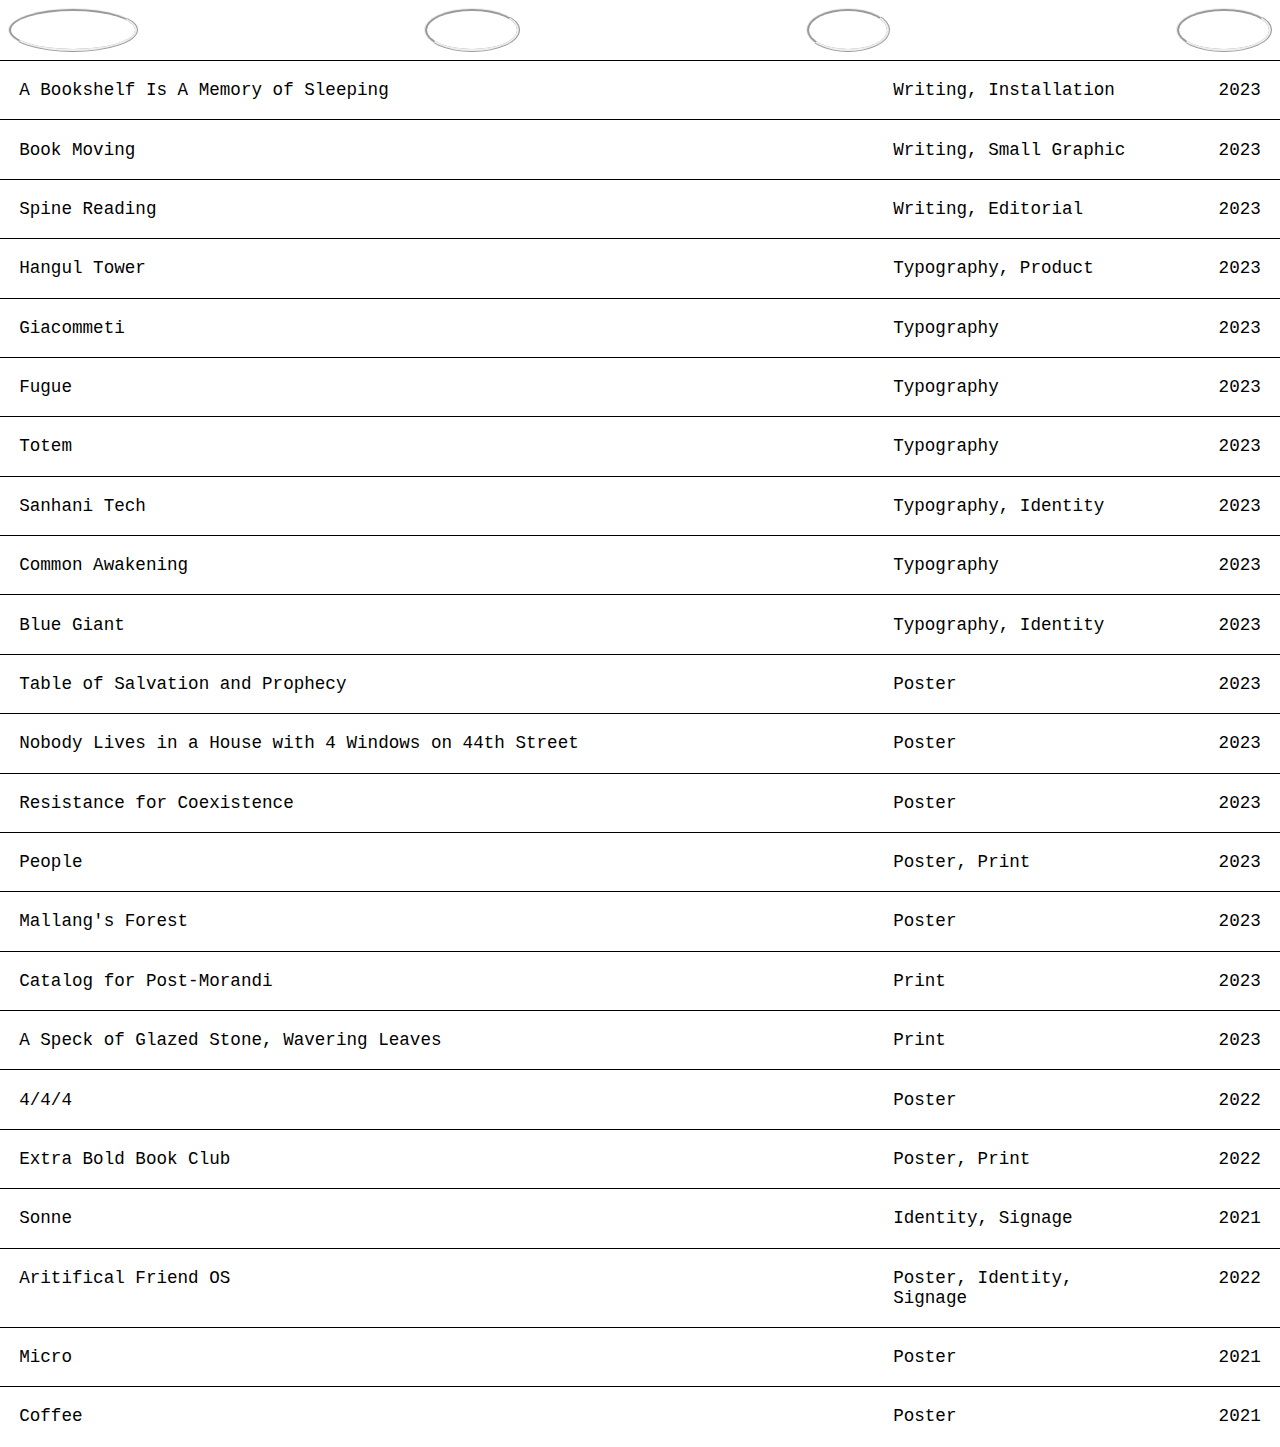
==== html/work.html @ c513b42c "Add files via upload" ====
<!DOCTYPE html>
<html lang="ko">
<head>
  <meta charset="UTF-8">
  <meta name="viewport" content="width=device-width, initial-scale=1.0">
  <title>Chae Ahn</title>
  <link rel="stylesheet" href="/css/work.css">
</head>
<body>

  <!-- ---헤더부분--- -->

  <div class="header">
    <div class="menu"><a href="index.html">Chae Ahn</a></div>
    <div class="menu"><a href="/html/work.html">Works</a></div>
    <div class="menu"><a href="/html/info.html">Info</a></div>
    <div class="menu"><a href="/html/text.html">Texts</a></div>
  </div>

  
  <!-----어코디언 모음-- -->

    <!-- bookshelf -->
    <div class="project-item">
      <div class="project-title">
        <div class="column1">A Bookshelf Is A Memory of Sleeping</div>
        <div class="column2">Writing, Installation</div>
        <div class="column3">2023</div>
      </div>
  
      <div class="project-content">
          
        <div class="description">
        <p class="column1">
          A Bookshelf Is A Memory of Sleeping is an 8 meter long instllation of texts written for a text addiction through repetition and rhythm. 
        </p>
        <p class="column2">Writing, Installation</p>
        <p class="column3"></p>
      </div>
  
      <div class="img-carousel">
        <img src="/asset/work-img/025/025-1.jpg" alt="Img">
        <img src="/asset/work-img/025/025-2.jpg" alt="Img">
      </div>
  
      </div>
    </div>

  <!-- book moving -->
  <div class="project-item">
    <div class="project-title">
      <div class="column1">Book Moving</div>
      <div class="column2">Writing, Small Graphic</div>
      <div class="column3">2023</div>
    </div>

    <div class="project-content">
        
      <div class="description">
      <p class="column1">
        Book Moving is a bookmark printed with list of texts about moving bookshelf. 
      </p>
      <p class="column2">74x188mm, Offset print</p>
      <p class="column3"></p>
    </div>

    <div class="img-carousel">
      <img src="/asset/work-img/023/023-1.jpg" alt="Img">
      <img src="/asset/work-img/023/023-2.jpg" alt="Img">
    </div>

    </div>
  </div>

  <!-- spine reading -->
  <div class="project-item">
    <div class="project-title">
      <div class="column1">Spine Reading</div>
      <div class="column2">Writing, Editorial</div>
      <div class="column3">2023</div>
    </div>

    <div class="project-content">
        
      <div class="description">
      <p class="column1">
        Spine Reading is a essay written for exhibition in whatreallymatters. Essays and texts are driven from the book , The Books of the Bookshelf, Henry Petroski.
        <br>Editing: Jeong, Jiyoung
      </p>
      <p class="column2">Size varies</p>
      <p class="column3"></p>
    </div>

    <div class="img-carousel">
      <img src="/asset/work-img/022/022-1.jpg" alt="Img">
      <img src="/asset/work-img/022/022-2.jpg" alt="Img">
      <img src="/asset/work-img/022/022-3.jpg" alt="Img">
    </div>

    </div>
  </div>

  <!-- hangul -->
  <div class="project-item">
    <div class="project-title">
      <div class="column1">Hangul Tower</div>
      <div class="column2">Typography, Product</div>
      <div class="column3">2023</div>
    </div>

    <div class="project-content">
        
      <div class="description">
      <p class="column1">
        As an motif of korean letters, three samples resemble architectural facade. Extruded surfaces will be manufactured and soldified with an PLA material, layer by layer.
      </p>
      <p class="column2">Size varies</p>
      <p class="column3"></p>
    </div>

    <div class="img-carousel">
      <img src="/asset/work-img/021/021-1.jpg" alt="Img">
      <img src="/asset/work-img/021/021-2.jpg" alt="Img">
      <img src="/asset/work-img/021/021-3.jpg" alt="Img">
    </div>

    </div>
  </div> 

  <!-- giacommeti -->
  <div class="project-item">
    <div class="project-title">
      <div class="column1">Giacommeti</div>
      <div class="column2">Typography</div>
      <div class="column3">2023</div>
    </div>

    <div class="project-content">
        
      <div class="description">
      <p class="column1">
        Like existentialist writers in Paris, Giacommeti’s sculptures were signs of civilized semiotics walking between lines of long, shabby body. Thin fonts are created with alignment to his philosophy.
      </p>
      <p class="column2">Size varies</p>
      <p class="column3"></p>
    </div>

    <div class="img-carousel">
      <img src="/asset/work-img/020/020-1.jpg" alt="Img">
      <img src="/asset/work-img/020/020-2.jpg" alt="Img">
    </div>

    </div>
  </div> 

  <!-- fugue -->
  <div class="project-item">
    <div class="project-title">
      <div class="column1">Fugue</div>
      <div class="column2">Typography</div>
      <div class="column3">2023</div>
    </div>

    <div class="project-content">
        
      <div class="description">
      <p class="column1">
        Fugue is a latin typeface articulately designed by symbols of musical notes. Not only it represents musical annotation but also offers a broader usage of body type writing.
      </p>
      <p class="column2">Size varies</p>
      <p class="column3"></p>
    </div>

    <div class="img-carousel">
      <img src="/asset/work-img/019/019-1.jpg" alt="Img">
      <img src="/asset/work-img/019/019-2.jpg" alt="Img">
    </div>

    </div>
  </div> 

   <!-- totem -->
   <div class="project-item">
    <div class="project-title">
      <div class="column1">Totem</div>
      <div class="column2">Typography</div>
      <div class="column3">2023</div>
    </div>

    <div class="project-content">
        
      <div class="description">
      <p class="column1">
        Totem is a font family symbolized in a primitive letterform. They are combined and varified with a basic form in place.
      </p>
      <p class="column2">Size varies</p>
      <p class="column3"></p>
    </div>

    <div class="img-carousel">
      <img src="/asset/work-img/018/018-1.jpg" alt="Img">
      <img src="/asset/work-img/018/018-2.jpg" alt="Img">
      <img src="/asset/work-img/018/018-3.jpg" alt="Img">
      <img src="/asset/work-img/018/018-4.jpg" alt="Img">
    </div>

    </div>
  </div> 

  <!-- sanhani -->
  <div class="project-item">
    <div class="project-title">
      <div class="column1">Sanhani Tech</div>
      <div class="column2">Typography, Identity</div>
      <div class="column3">2023</div>
    </div>

    <div class="project-content">
        
      <div class="description">
      <p class="column1">
        Sanhani Tech is a company that creates filaments and supplies for productions. For its brand identity, fonts were created in order to represent their ideal goal for reduction and efficiency.
      </p>
      <p class="column2">Size varies</p>
      <p class="column3"></p>
    </div>

    <div class="img-carousel">
      <img src="/asset/work-img/017/017-1.jpg" alt="Img">
      <img src="/asset/work-img/017/017-2.jpg" alt="Img">
      <img src="/asset/work-img/017/017-3.jpg" alt="Img">
    </div>

    </div>
  </div> 

   <!-- common -->
   <div class="project-item">
    <div class="project-title">
      <div class="column1">Common Awakening</div>
      <div class="column2">Typography</div>
      <div class="column3">2023</div>
    </div>

    <div class="project-content">
        
      <div class="description">
      <p class="column1">
        Common Awakening is an expression first mentioned by Walter Benjamin who believed in unfamiliarity of images that are recreated in space. Blackletters and illustrations are drawn to talk about human’s recognition in image.
      </p>
      <p class="column2">Size varies</p>
      <p class="column3"></p>
    </div>

    <div class="img-carousel">
      <img src="/asset/work-img/016/016-1.jpg" alt="Img">
      <img src="/asset/work-img/016/016-2.jpg" alt="Img">
    </div>
    
    </div>
  </div> 

  <!-- blue giant -->
  <div class="project-item">
    <div class="project-title">
      <div class="column1">Blue Giant</div>
      <div class="column2">Typography, Identity</div>
      <div class="column3">2023</div>
    </div>

    <div class="project-content">
        
      <div class="description">
      <p class="column1">
        Blue Giant is a production studio that produces independent animation films. Derived from the early work, the bold letterings and outlines were carefully shaped, reminding of legs of the character Blue Giant.
        <br>Project Manager: Gyeongmu Noh
      </p>
      <p class="column2">30 pages of Brand Identity Guideline, pdf</p>
      <p class="column3"></p>
    </div>

    <div class="img-carousel">
      <img src="/asset/work-img/015/015-1.jpg" alt="Img">
      <img src="/asset/work-img/015/015-3.jpg" alt="Img">
      <img src="/asset/work-img/015/015-4.jpg" alt="Img">
    </div>
    
    </div>
  </div>

  <!-- salvation -->
  <div class="project-item">
    <div class="project-title">
      <div class="column1">Table of Salvation and Prophecy</div>
      <div class="column2">Poster</div>
      <div class="column3">2023</div>
    </div>

    <div class="project-content">
        
      <div class="description">
      <p class="column1">
        Table of Salvation and Prophecy is an invitation of meal of solidarity for separated families. The graphic becomes eerie when distorted letters and images combined.
        <br>Project Manager: Kim Heejo, Kim Jaehee
      </p>
      <p class="column2">1970x3048px, Web</p>
      <p class="column3"></p>
    </div>

    <div class="img-carousel">
      <img src="/asset/work-img/014/014-1.jpg" alt="Img">
    </div>
    
    </div>
  </div>

  <!--44 windows -->
  <div class="project-item">
    <div class="project-title">
      <div class="column1">Nobody Lives in a House with 4 Windows on 44th Street</div>
      <div class="column2">Poster</div>
      <div class="column3">2023</div>
    </div>

    <div class="project-content">
        
      <div class="description">
      <p class="column1">
        4 Windows on 44th Street is an exhibition that asks existence of physical space called home. Placing solid and gothic architectural elements, it shows the collapse of family society.
        <br>Project Manager: Kim Heejo, Kim Jaehee
      </p>
      <p class="column2">420x594mm, Digital Print</p>
      <p class="column3"></p>
    </div>

    <div class="img-carousel">
      <img src="/asset/work-img/013/013-1.jpg" alt="Img">
      <img src="/asset/work-img/013/013-2.jpg" alt="Img">
    </div>
    
    </div>
  </div>

  <!-- ---resistance for coextistence--- -->
  <div class="project-item">
    <div class="project-title">
      <div class="column1">Resistance for Coexistence</div>
      <div class="column2">Poster</div>
      <div class="column3">2023</div>
    </div>

    <div class="project-content">
        
      <div class="description">
      <p class="column1">
        Resistance for Coexistence is a solo exhibition by ceramic artist Shin, So Eon. The artist continues experimenting with ceramics using the border colors and motifs found in butterflies and snakes. The poster focuses on the color and density of artwork presents rather than its form.
      </p>
      <p class="column2">420x594mm, Digital print</p>
      <p class="column3"></p>
    </div>

    <div class="img-carousel">
      <img src="/asset/work-img/012/012-1.jpg" alt="Img">
    </div>
    
    </div>
  </div>

  <!-- ---People--- -->
  <div class="project-item">
    <div class="project-title">
      <div class="column1">People</div>
      <div class="column2">Poster, Print</div>
      <div class="column3">2023</div>
    </div>

    <div class="project-content">
        
      <div class="description">
      <p class="column1">
        People blend within the crowd and focuses on people who stray from the center of the circle. Two posters symbolize the rotating circle and on that shows the form of repeated letters written Saram, meaning People in Korean.
      </p>
      <p class="column2">420x594mm, Digital print</p>
      <p class="column3"></p>
    </div>

    <div class="img-carousel">
      <img src="/asset/work-img/011/011-1.jpg" alt="Img">
    </div>
    
    </div>
  </div>

  <!-- Mallang's Forest -->
  <div class="project-item">
    <div class="project-title">
      <div class="column1">Mallang's Forest</div>
      <div class="column2">Poster</div>
      <div class="column3">2023</div>
    </div>

    <div class="project-content">
        
      <div class="description">
      <p class="column1">
        Lettering work for exhibition of ceramic artist Kang Ryu. The letters were interpreted as solid, totem-like, primitive symbols.
        <br>Project Manager: Kang Ryu, Lim Solmon (COLO7)
      </p>
      <p class="column2">420x594mm, Digital print</p>
      <p class="column3"></p>
    </div>

    <div class="img-carousel">
      <img src="/asset/work-img/010/010-1.jpg" alt="Img">
    </div>
    
    </div>
  </div>

  <!-- --post morandi--- -->
  <div class="project-item">
    <div class="project-title">
      <div class="column1">Catalog for Post-Morandi</div>
      <div class="column2">Print</div>
      <div class="column3">2023</div>
    </div>

    <div class="project-content">
        
      <div class="description">
      <p class="column1">
        As an homage to Gorgio Morandi, Eom Heejoo composes a still life while holding a post-it in an cubed office. Balancing her life as a office worker and creator, she took the slightest movement that kept her universe from diminishing. A catalog is created for solo exhibition held in AnnPaak Space.
        <br>Project Manager: Eom Heejoo
      </p>
      <p class="column2">130x184mm, Sewn Binding</p>
      <p class="column3"></p>
    </div>

    <div class="img-carousel">
      <img src="/asset/work-img/009/009-1.jpg" alt="Img">
      <img src="/asset/work-img/009/009-2.jpg" alt="Img">
      <img src="/asset/work-img/009/009-3.jpg" alt="Img">
    </div>
    
    </div>
  </div>

  <!-- a speck of -->
  <div class="project-item">
    <div class="project-title">
      <div class="column1">A Speck of Glazed Stone, Wavering Leaves</div>
      <div class="column2">Print</div>
      <div class="column3">2023</div>
    </div>

    <div class="project-content">
        
      <div class="description">
      <p class="column1">
        As an homage to Gorgio Morandi, Eom Heejoo composes a still life while holding a post-it in an cubed office. Balancing her life as a office worker and creator, she took the slightest movement that kept her universe from diminishing. A catalog is created for solo exhibition held in AnnPaak Space.
        <br>Project Manager: Eom Heejoo  
      </p>
      <p class="column2">Size undefined</p>
      <p class="column3"></p>
    </div>

    <div class="img-carousel">
      <img src="/asset/work-img/008/008-1.jpg" alt="Img">
      <img src="/asset/work-img/008/008-2.jpg" alt="Img">
      <img src="/asset/work-img/008/008-3.jpg" alt="Img">
    </div>
    </div>
  </div>

  <!-- 444 -->
  <div class="project-item">
    <div class="project-title">
      <div class="column1">4/4/4</div>
      <div class="column2">Poster</div>
      <div class="column3">2022</div>
    </div>

    <div class="project-content"> 
      <div class="description">
      <p class="column1">
        Coming through an idea of Suzuki Method, known for Suzuki violin textbook and its discipline, three performances explores false image of Western society and normal family.
        <br>Project Manager: Kim Heejo (Nine Birds Press)
      </p>
      <p class="column2">1080x1350px, Digital</p>
      <p class="column3"></p>
    </div>

    <div class="img-carousel">
      <img src="/asset/work-img/007/007-1.jpg" alt="Img">
      <img src="/asset/work-img/007/007-2.jpg" alt="Img">
      <img src="/asset/work-img/007/007-3.jpg" alt="Img">
      <img src="/asset/work-img/007/007-4.jpg" alt="Img">
    </div>
    </div>
  </div>

   <!-- Extra Bold Book Club -->
  <div class="project-item">
    <div class="project-title">
      <div class="column1">Extra Bold Book Club</div>
      <div class="column2">Poster, Print</div>
      <div class="column3">2022</div>
    </div>

    <div class="project-content">
        
      <div class="description">
      <p class="column1">Extra Bold Book Club' is a two-month session reading books on art and design. Posters and graphical bookmark was handed out to promote event for the book club.</p>
      <p class="column2">35x170mm, Digital print</p>
      <p class="column3"></p>
    </div>

    <div class="img-carousel">
      <img src="/asset/work-img/005/005-1.jpg" alt="Img">
      <img src="/asset/work-img/005/005-2.jpg" alt="Img">
    </div>
    
    </div>
  </div>

   <!-- Sonne -->
  <div class="project-item">
    <div class="project-title">
      <div class="column1">Sonne</div>
      <div class="column2">Identity, Signage</div>
      <div class="column3">2021</div>
    </div>

    <div class="project-content">
        
      <div class="description">
      <p class="column1">An interface design for personal mobility, Sonne. The interface design for the circular display was designed with the form of a familiar analog dial.</p>
      <p class="column2">20 pages of pdf</p>
      <p class="column3"></p>
    </div>

    <div class="img-carousel">
      <img src="/asset/work-img/004/004-1.jpg" alt="Img">
      <img src="/asset/work-img/004/004-2.jpg" alt="Img">
    </div>
    
    </div>
  </div>

    <!-- Aritifical OS -->
  <div class="project-item">
      <div class="project-title">
        <div class="column1">Aritifical Friend OS</div>
        <div class="column2">Poster, Identity, Signage</div>
        <div class="column3">2022</div>
      </div>

      <div class="project-content">
          
        <div class="description">
        <p class="column1">Aritificial Friend OS is designed by the concept of Time Sharing Operrating System. Focusing on the schematic diagram of CPU, the typographical identity is composed with dashes and lines by adjusting values of offset and dashes and varying each thickness of strokes.
        <br>Project Manager: Lim Solmon (COLO7)</p>
        <p class="column2">Size varies</p>
        <p class="column3"></p>
      </div>

      <div class="img-carousel">
        <img src="/asset/work-img/003/003-1.jpg" alt="Img">
        <img src="/asset/work-img/003/003-2.jpg" alt="Img">
        <img src="/asset/work-img/003/003-3.jpg" alt="Img">
        <img src="/asset/work-img/003/003-4.jpg" alt="Img">
      </div>
      
      </div>
  </div>

    <!-- Micro -->
  <div class="project-item">
  <div class="project-title">
    <div class="column1">Micro</div>
    <div class="column2">Poster</div>
    <div class="column3">2021</div>
  </div>

  <div class="project-content">
      
    <div class="description">
    <p class="column1">Scientifically found fine dust and fine plastic insinuates upcoming environemntal crisis. Although its scale is miniscule, when condensed, an assembly returns back with a greater power.</p>
    <p class="column2">420x594mm, Digital print</p>
    <p class="column3"></p>
  </div>

  <div class="img-carousel">
    <img src="/asset/work-img/002/002-1.PNG" alt="Img">
    <img src="/asset/work-img/002/002-2.png" alt="Img">
  </div>
  
  </div>
  </div>

  <!-- Coffee -->
  <div class="project-item">
    <div class="project-title">
      <div class="column1">Coffee</div>
      <div class="column2">Poster</div>
      <div class="column3">2021</div>
    </div>

    <div class="project-content">
        
      <div class="description">
      <p class="column1">With patterns of forthy, circular cream around, the poster reminds of a state of brewing an espresso coffee. The fractal structure expresses the bubbles filing up brim of a container. On the background, the shape of a grinder is placed.</p>
      <p class="column2">420x594mm, Digital print</p>
      <p class="column3"></p>
    </div>

    <div class="img-carousel">
      <img src="/asset/work-img/001/001-1.png" alt="Img">
      <img src="/asset/work-img/001/001-2.png" alt="Img">
    </div>
    
    </div>
  </div>

  <script src="/js/work.js"></script>
  <script src="/js/index.js"></script>
  
</body>
</html>
---- css/work.css ----
*{
  margin: 0;
  padding: 0;
  color: black;
  word-break: keep-all;
  font-family: "Nanum Gothic Coding", monospace;

}

*::selection {
  color: orange;
  background: purple;
}

a{
  text-decoration: none;
  color: white;
}

a:hover{
  mix-blend-mode: difference;
}

.header{
  display: flex;
  justify-content: space-between;
}

.menu{
  font-size: 1.2rem;
  margin: .5rem;
  padding: .5rem 1rem;
  border: 3px ridge;
  border-radius: 50%;
}

.project-title{
  display: flex;
  justify-content: space-between;
  padding: 1.2rem;
  border-top: 1px solid black;
  font-size: 1.1rem;
  cursor: pointer;
}

.column1:hover{
  color: white;

}

.column1{
  width: 70vw;
  cursor: pointer;
  padding-right: 1rem;
}

.column2{
  width: 20vw;
}

.column3{
  width: 10vw;
  text-align: right;
}

.project-content{
  font-size: .9rem;
  padding: .5rem 1rem;
  display: none;
  overflow: hidden;
}

.description{
  display: flex;
  justify-content: space-between;
}

.img-carousel{
  margin-top: 30px;
  display: flex;
}

img{
  height: 400px;
  padding-right: .5rem;
}

@media screen and (max-width: 620px) {
  .project-title{
    padding: 1rem;
    font-size: .8rem;
  }
  .project-content{
    font-size: .5rem;
    padding: 0 1rem 1rem 1rem;
  }

  .img-carousel{
    margin-top: 1rem;
  }

  img{
    height: 150px;
  }
}

@media screen and (max-width: 390px) {
  .menu{
    font-size: .8rem;
    margin: .3rem;
    padding: .3rem .5rem;
    border: 2px ridge;
    border-radius: 50%;
  }

  img{
    height: 130px;
  }
}
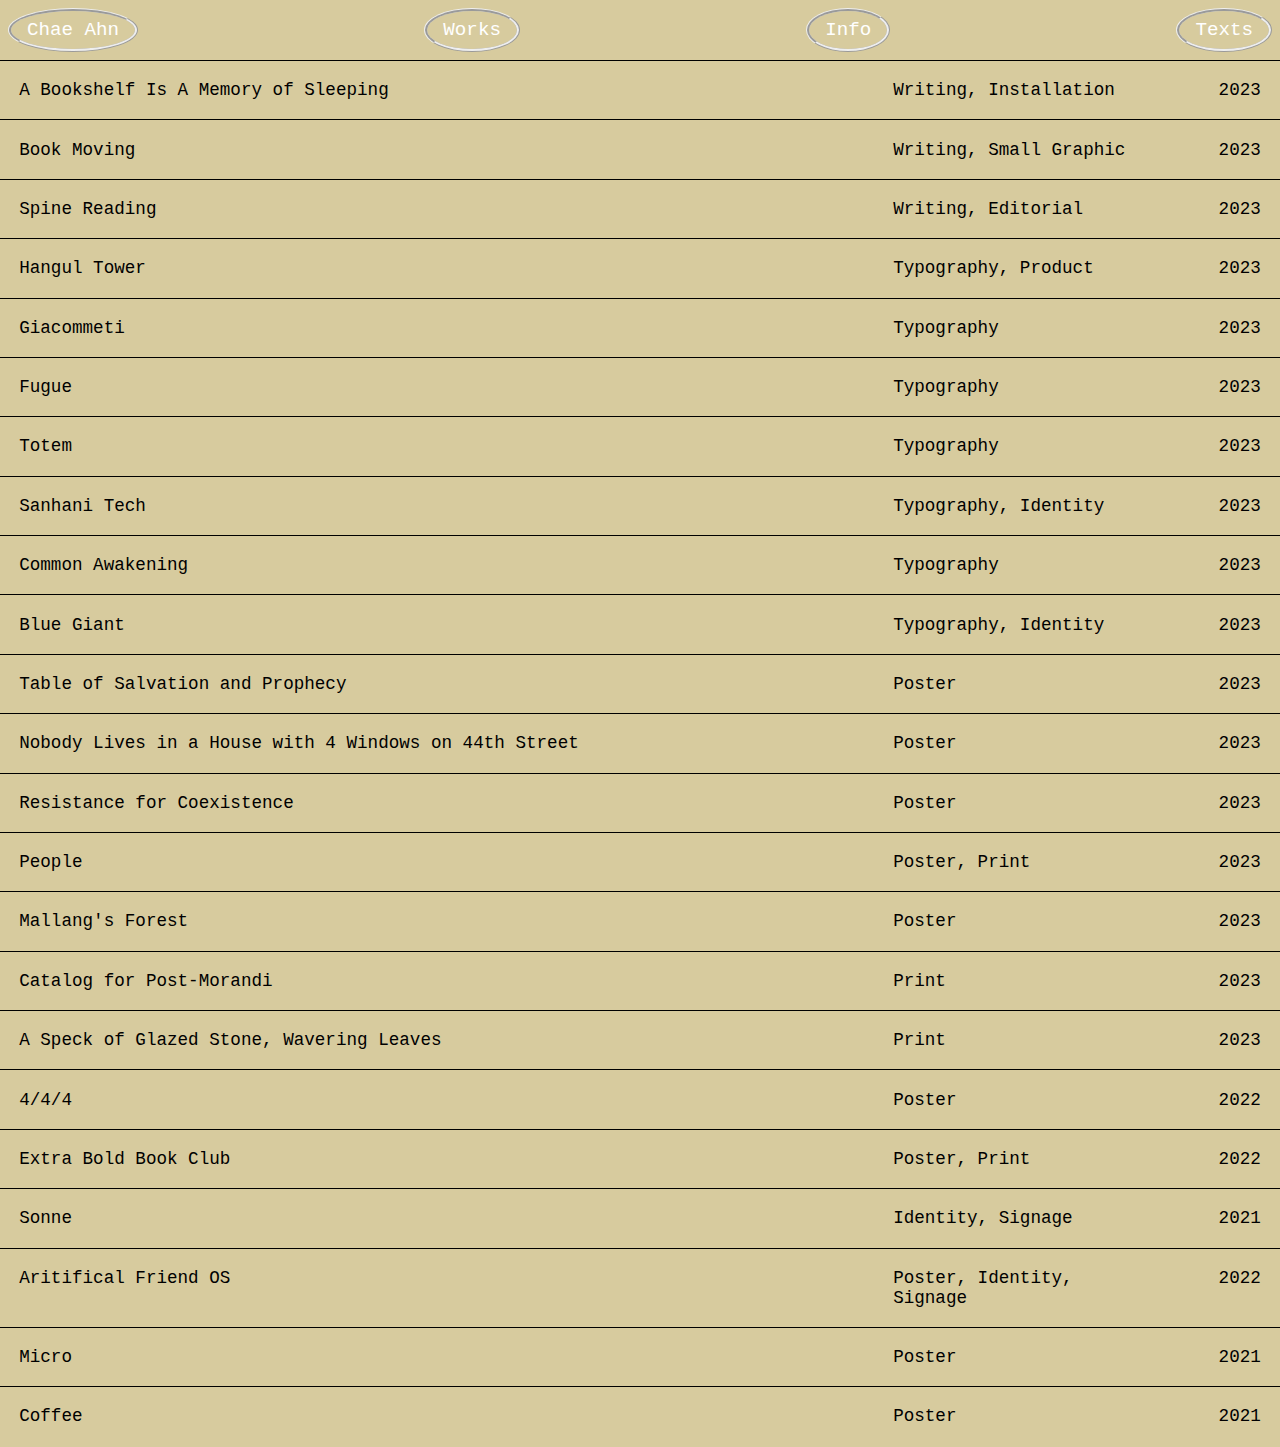
==== commit 74e56982: "Update work.html" ====
--- a/html/work.html
+++ b/html/work.html
@@ -591,8 +591,8 @@
   </div>
 
   <div class="img-carousel">
-    <img src="/asset/work-img/002/002-1.PNG" alt="Img">
-    <img src="/asset/work-img/002/002-2.png" alt="Img">
+    <img src="/asset/work-img/002/002-1.jpg" alt="Img">
+    <img src="/asset/work-img/002/002-2.jpg" alt="Img">
   </div>
   
   </div>
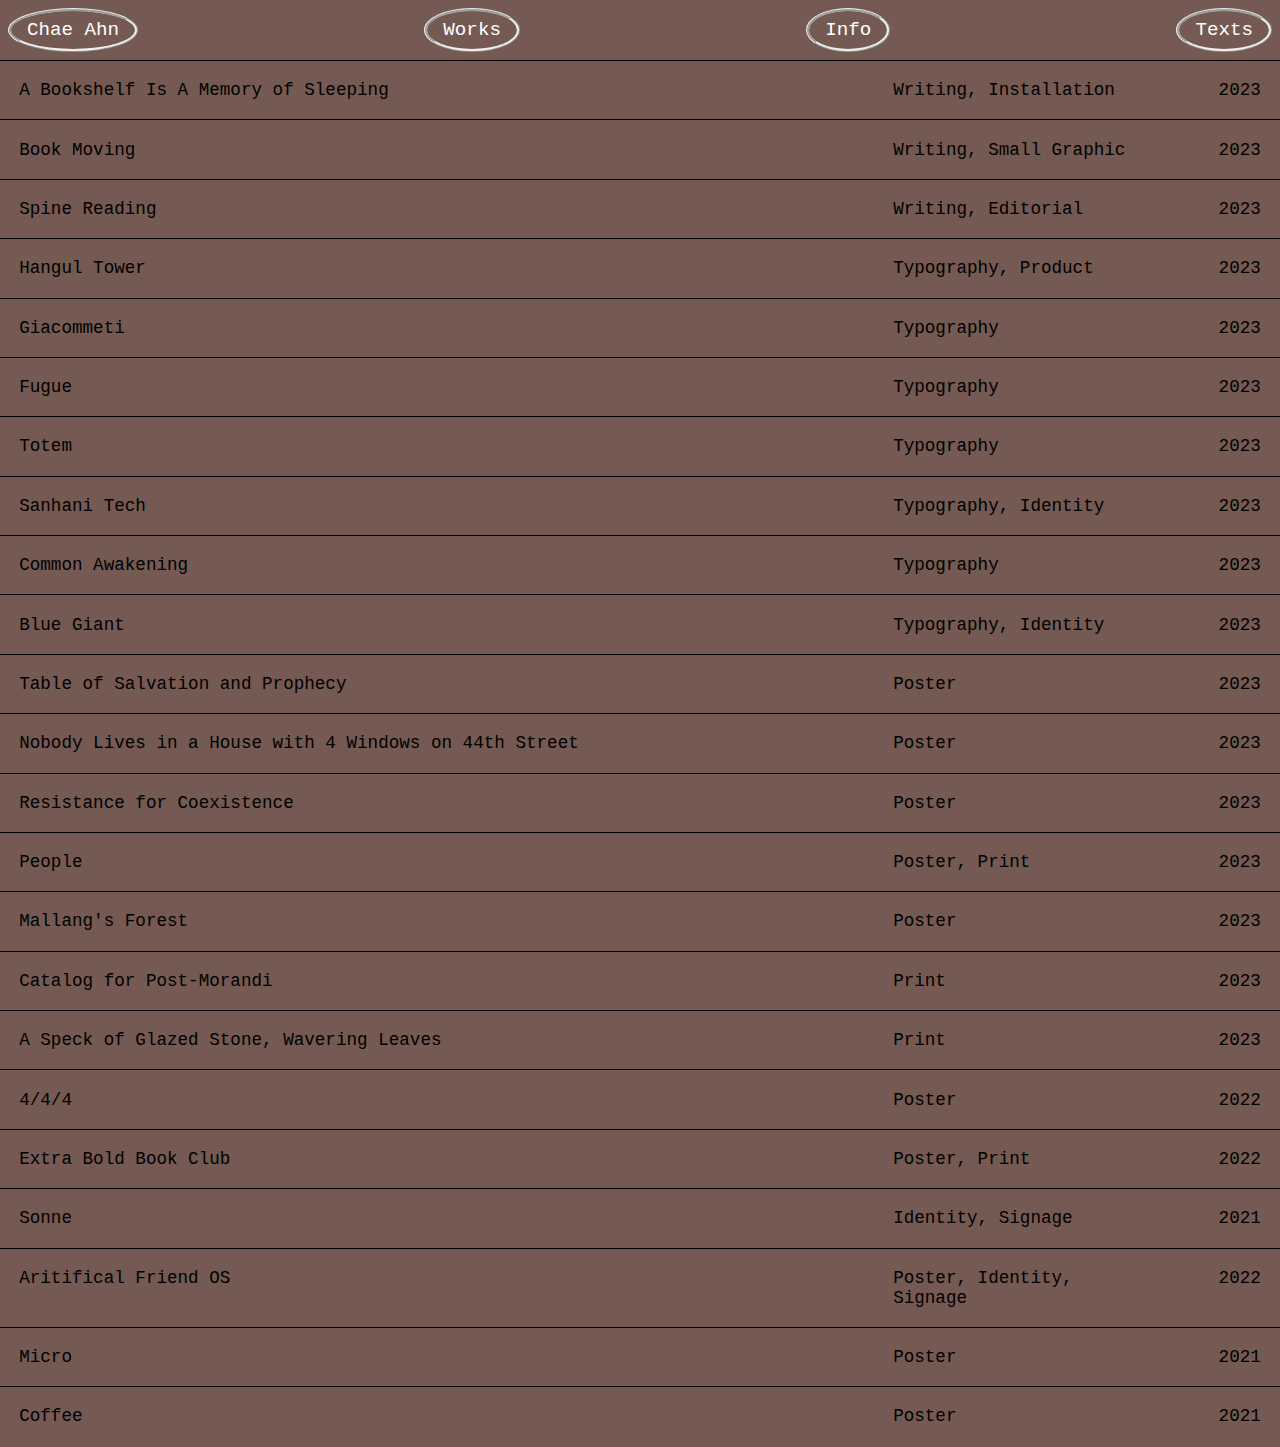
==== commit d4bb93ae: "Update work.html" ====
--- a/html/work.html
+++ b/html/work.html
@@ -32,7 +32,7 @@
           
         <div class="description">
         <p class="column1">
-          A Bookshelf Is A Memory of Sleeping is an 8 meter long instllation of texts written for a text addiction through repetition and rhythm. 
+          A Bookshelf Is A Memory of Sleeping is an 8 meter long installation of texts written with repetition and rhythm.
         </p>
         <p class="column2">Writing, Installation</p>
         <p class="column3"></p>
@@ -58,7 +58,7 @@
         
       <div class="description">
       <p class="column1">
-        Book Moving is a bookmark printed with list of texts about moving bookshelf. 
+        Book Moving is a bookmark printed with list of texts about moving books in and out. 
       </p>
       <p class="column2">74x188mm, Offset print</p>
       <p class="column3"></p>
@@ -84,8 +84,7 @@
         
       <div class="description">
       <p class="column1">
-        Spine Reading is a essay written for exhibition in whatreallymatters. Essays and texts are driven from the book , The Books of the Bookshelf, Henry Petroski.
-        <br>Editing: Jeong, Jiyoung
+        Spine Reading is an essay, inspired by 'The Books of the Bookshelf', Henry Petroski, written for exhibition in whatreallymatters.
       </p>
       <p class="column2">Size varies</p>
       <p class="column3"></p>
@@ -112,7 +111,7 @@
         
       <div class="description">
       <p class="column1">
-        As an motif of korean letters, three samples resemble architectural facade. Extruded surfaces will be manufactured and soldified with an PLA material, layer by layer.
+        As an motif of korean letters, three samples resemble architectural facade. Extruded surfaces are manufactured and soldified with an PLA material, layer by layer.
       </p>
       <p class="column2">Size varies</p>
       <p class="column3"></p>
@@ -139,7 +138,7 @@
         
       <div class="description">
       <p class="column1">
-        Like existentialist writers in Paris, Giacommeti’s sculptures were signs of civilized semiotics walking between lines of long, shabby body. Thin fonts are created with alignment to his philosophy.
+        Like existentialist writers in Paris, Giacommeti’s sculptures were signs of civilized semiotics walking between lines of long, shabby body. Thin fonts resemble one of his sculptures.
       </p>
       <p class="column2">Size varies</p>
       <p class="column3"></p>
@@ -165,7 +164,7 @@
         
       <div class="description">
       <p class="column1">
-        Fugue is a latin typeface articulately designed by symbols of musical notes. Not only it represents musical annotation but also offers a broader usage of body type writing.
+        Fugue is a latin typeface articulately designed for symbols of musical notes. Not only it represents musical annotation but also offers a broader usage of body type writing.
       </p>
       <p class="column2">Size varies</p>
       <p class="column3"></p>
@@ -191,7 +190,7 @@
         
       <div class="description">
       <p class="column1">
-        Totem is a font family symbolized in a primitive letterform. They are combined and varified with a basic form in place.
+        Totem is a font family in a primitive letterform. They are combined and varified with a basic form in place.
       </p>
       <p class="column2">Size varies</p>
       <p class="column3"></p>
@@ -219,7 +218,7 @@
         
       <div class="description">
       <p class="column1">
-        Sanhani Tech is a company that creates filaments and supplies for productions. For its brand identity, fonts were created in order to represent their ideal goal for reduction and efficiency.
+        Sanhani Tech is a company that creates filaments and supplies for productions. For its brand identity, fonts are created in order to represent their ideal goal for material-reduction and efficiency.
       </p>
       <p class="column2">Size varies</p>
       <p class="column3"></p>
@@ -272,7 +271,7 @@
         
       <div class="description">
       <p class="column1">
-        Blue Giant is a production studio that produces independent animation films. Derived from the early work, the bold letterings and outlines were carefully shaped, reminding of legs of the character Blue Giant.
+        Blue Giant is a production studio that produces independent animation films. Derived from the early work, the bold letterings and outlines are carefully shaped, reminding of legs of the character Blue Giant.
         <br>Project Manager: Gyeongmu Noh
       </p>
       <p class="column2">30 pages of Brand Identity Guideline, pdf</p>
@@ -300,7 +299,7 @@
         
       <div class="description">
       <p class="column1">
-        Table of Salvation and Prophecy is an invitation of meal of solidarity for separated families. The graphic becomes eerie when distorted letters and images combined.
+        Table of Salvation and Prophecy is an invitation of meal for isolated families. The graphic becomes eerie when distorted letters and images combine.
         <br>Project Manager: Kim Heejo, Kim Jaehee
       </p>
       <p class="column2">1970x3048px, Web</p>
@@ -326,7 +325,7 @@
         
       <div class="description">
       <p class="column1">
-        4 Windows on 44th Street is an exhibition that asks existence of physical space called home. Placing solid and gothic architectural elements, it shows the collapse of family society.
+        4 Windows on 44th Street is an exhibition that asks existence of physical space called home. Placing solid and gothic architectural elements, the graphic shows the collapse of family society.
         <br>Project Manager: Kim Heejo, Kim Jaehee
       </p>
       <p class="column2">420x594mm, Digital Print</p>
@@ -353,7 +352,7 @@
         
       <div class="description">
       <p class="column1">
-        Resistance for Coexistence is a solo exhibition by ceramic artist Shin, So Eon. The artist continues experimenting with ceramics using the border colors and motifs found in butterflies and snakes. The poster focuses on the color and density of artwork presents rather than its form.
+        Resistance for Coexistence is a solo exhibition by ceramic artist Shin, So Eon. The artist continues experimenting with ceramics using the border colors and motifs found in butterflies and snakes. The poster focuses on the color and density of artwork rather than its form.
       </p>
       <p class="column2">420x594mm, Digital print</p>
       <p class="column3"></p>
@@ -378,7 +377,7 @@
         
       <div class="description">
       <p class="column1">
-        People blend within the crowd and focuses on people who stray from the center of the circle. Two posters symbolize the rotating circle and on that shows the form of repeated letters written Saram, meaning People in Korean.
+        People blend and stray along the crowd. The graphic shows the form of repeated letters of 사람 saram, meaning People in Korean.
       </p>
       <p class="column2">420x594mm, Digital print</p>
       <p class="column3"></p>
@@ -403,7 +402,7 @@
         
       <div class="description">
       <p class="column1">
-        Lettering work for exhibition of ceramic artist Kang Ryu. The letters were interpreted as solid, totem-like, primitive symbols.
+        Lettering work for exhibition of a ceramic artist Kang Ryu. The letters are interpreted as solid, totem-like and primitive symbols.
         <br>Project Manager: Kang Ryu, Lim Solmon (COLO7)
       </p>
       <p class="column2">420x594mm, Digital print</p>
@@ -429,7 +428,7 @@
         
       <div class="description">
       <p class="column1">
-        As an homage to Gorgio Morandi, Eom Heejoo composes a still life while holding a post-it in an cubed office. Balancing her life as a office worker and creator, she took the slightest movement that kept her universe from diminishing. A catalog is created for solo exhibition held in AnnPaak Space.
+        As an homage to Gorgio Morandi, Eom Heejoo composes a still life while holding a post-it in an cubed office. A catalog is created for her solo exhibition.
         <br>Project Manager: Eom Heejoo
       </p>
       <p class="column2">130x184mm, Sewn Binding</p>
@@ -457,8 +456,8 @@
         
       <div class="description">
       <p class="column1">
-        As an homage to Gorgio Morandi, Eom Heejoo composes a still life while holding a post-it in an cubed office. Balancing her life as a office worker and creator, she took the slightest movement that kept her universe from diminishing. A catalog is created for solo exhibition held in AnnPaak Space.
-        <br>Project Manager: Eom Heejoo  
+        Images and texts create dreamy visuals and verses. The book dives deep into arrangement of written text lines and space arrangement. 
+        <br>Project Manager: Paak Juwon, Kang Dawon
       </p>
       <p class="column2">Size undefined</p>
       <p class="column3"></p>
@@ -510,7 +509,7 @@
     <div class="project-content">
         
       <div class="description">
-      <p class="column1">Extra Bold Book Club' is a two-month session reading books on art and design. Posters and graphical bookmark was handed out to promote event for the book club.</p>
+      <p class="column1">Extra Bold Book Club is a two-month session reading books on art and design. Posters and graphical bookmark were handed out to promote event for the book club.</p>
       <p class="column2">35x170mm, Digital print</p>
       <p class="column3"></p>
     </div>
@@ -534,7 +533,7 @@
     <div class="project-content">
         
       <div class="description">
-      <p class="column1">An interface design for personal mobility, Sonne. The interface design for the circular display was designed with the form of a familiar analog dial.</p>
+      <p class="column1">An interface design for personal mobility, Sonne. User interacts on a circular display that resembles an analog dial.</p>
       <p class="column2">20 pages of pdf</p>
       <p class="column3"></p>
     </div>
@@ -558,7 +557,7 @@
       <div class="project-content">
           
         <div class="description">
-        <p class="column1">Aritificial Friend OS is designed by the concept of Time Sharing Operrating System. Focusing on the schematic diagram of CPU, the typographical identity is composed with dashes and lines by adjusting values of offset and dashes and varying each thickness of strokes.
+        <p class="column1">Aritificial Friend OS is an experimental exhibition. Its title letters are composed of dashes and lines, which values of offset and thickness of strokes are varified.
         <br>Project Manager: Lim Solmon (COLO7)</p>
         <p class="column2">Size varies</p>
         <p class="column3"></p>
@@ -585,7 +584,7 @@
   <div class="project-content">
       
     <div class="description">
-    <p class="column1">Scientifically found fine dust and fine plastic insinuates upcoming environemntal crisis. Although its scale is miniscule, when condensed, an assembly returns back with a greater power.</p>
+    <p class="column1">Fine dust: Although its scale is miniscule, when condensed, an assembly returns back with a greater power.</p>
     <p class="column2">420x594mm, Digital print</p>
     <p class="column3"></p>
   </div>
@@ -609,7 +608,7 @@
     <div class="project-content">
         
       <div class="description">
-      <p class="column1">With patterns of forthy, circular cream around, the poster reminds of a state of brewing an espresso coffee. The fractal structure expresses the bubbles filing up brim of a container. On the background, the shape of a grinder is placed.</p>
+      <p class="column1">With patterns of forthy, circular cream around, the poster reminds of a state of brewing an espresso coffee. The fractal structure expresses the bubbles filing up brim of a container.</p>
       <p class="column2">420x594mm, Digital print</p>
       <p class="column3"></p>
     </div>
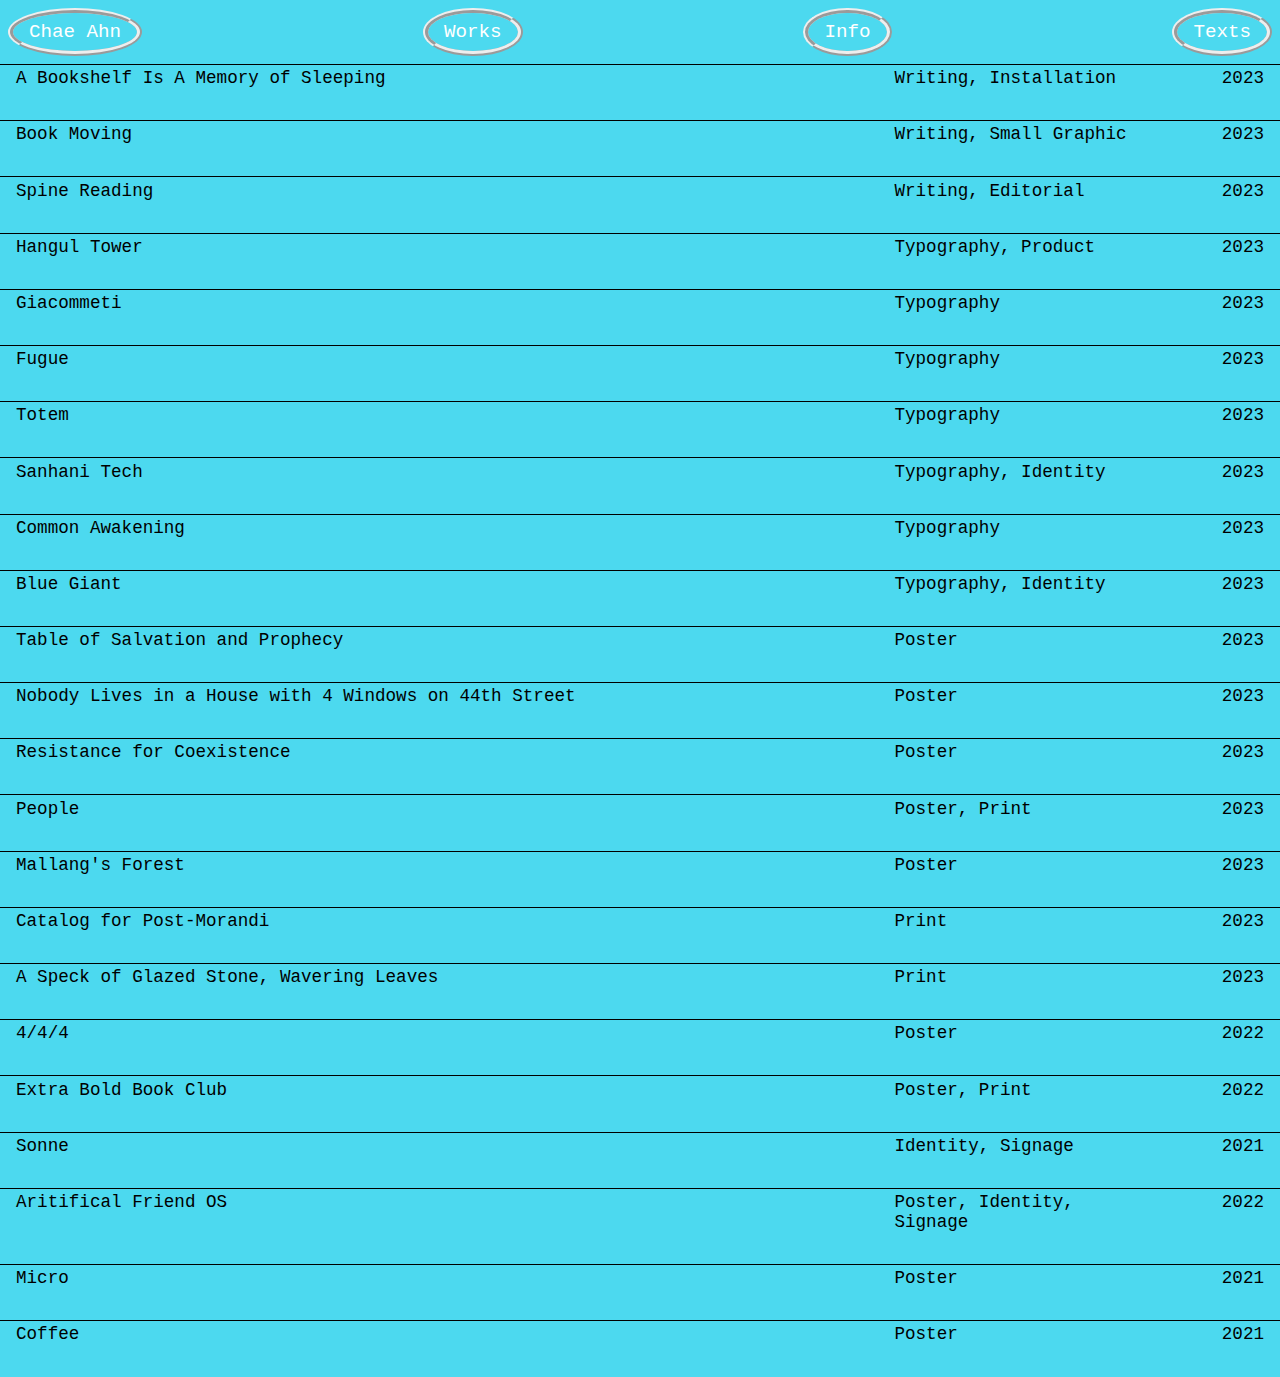
==== commit ddf447cf: "Update work.html" ====
--- a/html/work.html
+++ b/html/work.html
@@ -34,7 +34,7 @@
         <p class="column1">
           A Bookshelf Is A Memory of Sleeping is an 8 meter long installation of texts written with repetition and rhythm.
         </p>
-        <p class="column2">Writing, Installation</p>
+        <p class="column2">Size varies</p>
         <p class="column3"></p>
       </div>
   
@@ -65,7 +65,6 @@
     </div>
 
     <div class="img-carousel">
-      <img src="/asset/work-img/023/023-1.jpg" alt="Img">
       <img src="/asset/work-img/023/023-2.jpg" alt="Img">
     </div>
 
--- a/css/work.css
+++ b/css/work.css
@@ -30,14 +30,14 @@
   font-size: 1.2rem;
   margin: .5rem;
   padding: .5rem 1rem;
-  border: 3px ridge;
+  border: 5px ridge;
   border-radius: 50%;
 }
 
 .project-title{
   display: flex;
   justify-content: space-between;
-  padding: 1.2rem;
+  padding: 0.2rem 1rem 2rem 1rem;
   border-top: 1px solid black;
   font-size: 1.1rem;
   cursor: pointer;
@@ -65,7 +65,7 @@
 
 .project-content{
   font-size: .9rem;
-  padding: .5rem 1rem;
+  padding: 1rem;
   display: none;
   overflow: hidden;
 }
@@ -85,14 +85,21 @@
   padding-right: .5rem;
 }
 
-@media screen and (max-width: 620px) {
+@media screen and (max-width: 890px) {
+  .menu{
+    font-size: .8rem;
+    margin: .3rem;
+    padding: .2rem .5rem;
+    border: 3px ridge;
+  }
+
   .project-title{
-    padding: 1rem;
     font-size: .8rem;
+    padding: 0.2rem 1rem 2rem 1rem;
   }
   .project-content{
     font-size: .5rem;
-    padding: 0 1rem 1rem 1rem;
+    padding: 1rem;
   }
 
   .img-carousel{
@@ -100,20 +107,84 @@
   }
 
   img{
-    height: 150px;
+    height: 300px;
+  }
+}
+
+@media screen and (max-width: 430px) {
+  .menu{
+    font-size: .7rem;
+    margin: .3rem;
+    padding: .2rem .4rem;
+    border: 2.5px ridge;
+  }
+
+  .project-title{
+    font-size: .6rem;
+    padding: 0.1rem .6rem 1rem .6rem;
+  }
+  .project-content{
+    font-size: .4rem;
+    padding: .6rem;
+  }
+
+  .img-carousel{
+    margin-top: .5rem;
+  }
+
+  img{
+    height: 240px;
   }
 }
 
 @media screen and (max-width: 390px) {
   .menu{
-    font-size: .8rem;
+    font-size: .7rem;
     margin: .3rem;
-    padding: .3rem .5rem;
-    border: 2px ridge;
-    border-radius: 50%;
+    padding: .2rem .4rem;
+    border: 2.5px ridge;
+  }
+
+  .project-title{
+    font-size: .6rem;
+    padding: 0.1rem .6rem .5rem .6rem;
+  }
+  .project-content{
+    font-size: .3rem;
+    padding: .6rem;
+  }
+
+  .img-carousel{
+    margin-top: .5rem;
   }
 
   img{
-    height: 130px;
+    height: 220px;
   }
 }
+
+@media screen and (max-width: 375px) {
+  .menu{
+    font-size: .7rem;
+    margin: .3rem;
+    padding: .2rem .4rem;
+    border: 2.5px ridge;
+  }
+
+  .project-title{
+    font-size: .5rem;
+    padding: 0.2rem .6rem .8rem .6rem;
+  }
+  .project-content{
+    font-size: .3rem;
+    padding: .6rem;
+  }
+
+  .img-carousel{
+    margin-top: .4rem;
+  }
+
+  img{
+    height: 180px;
+  }
+}
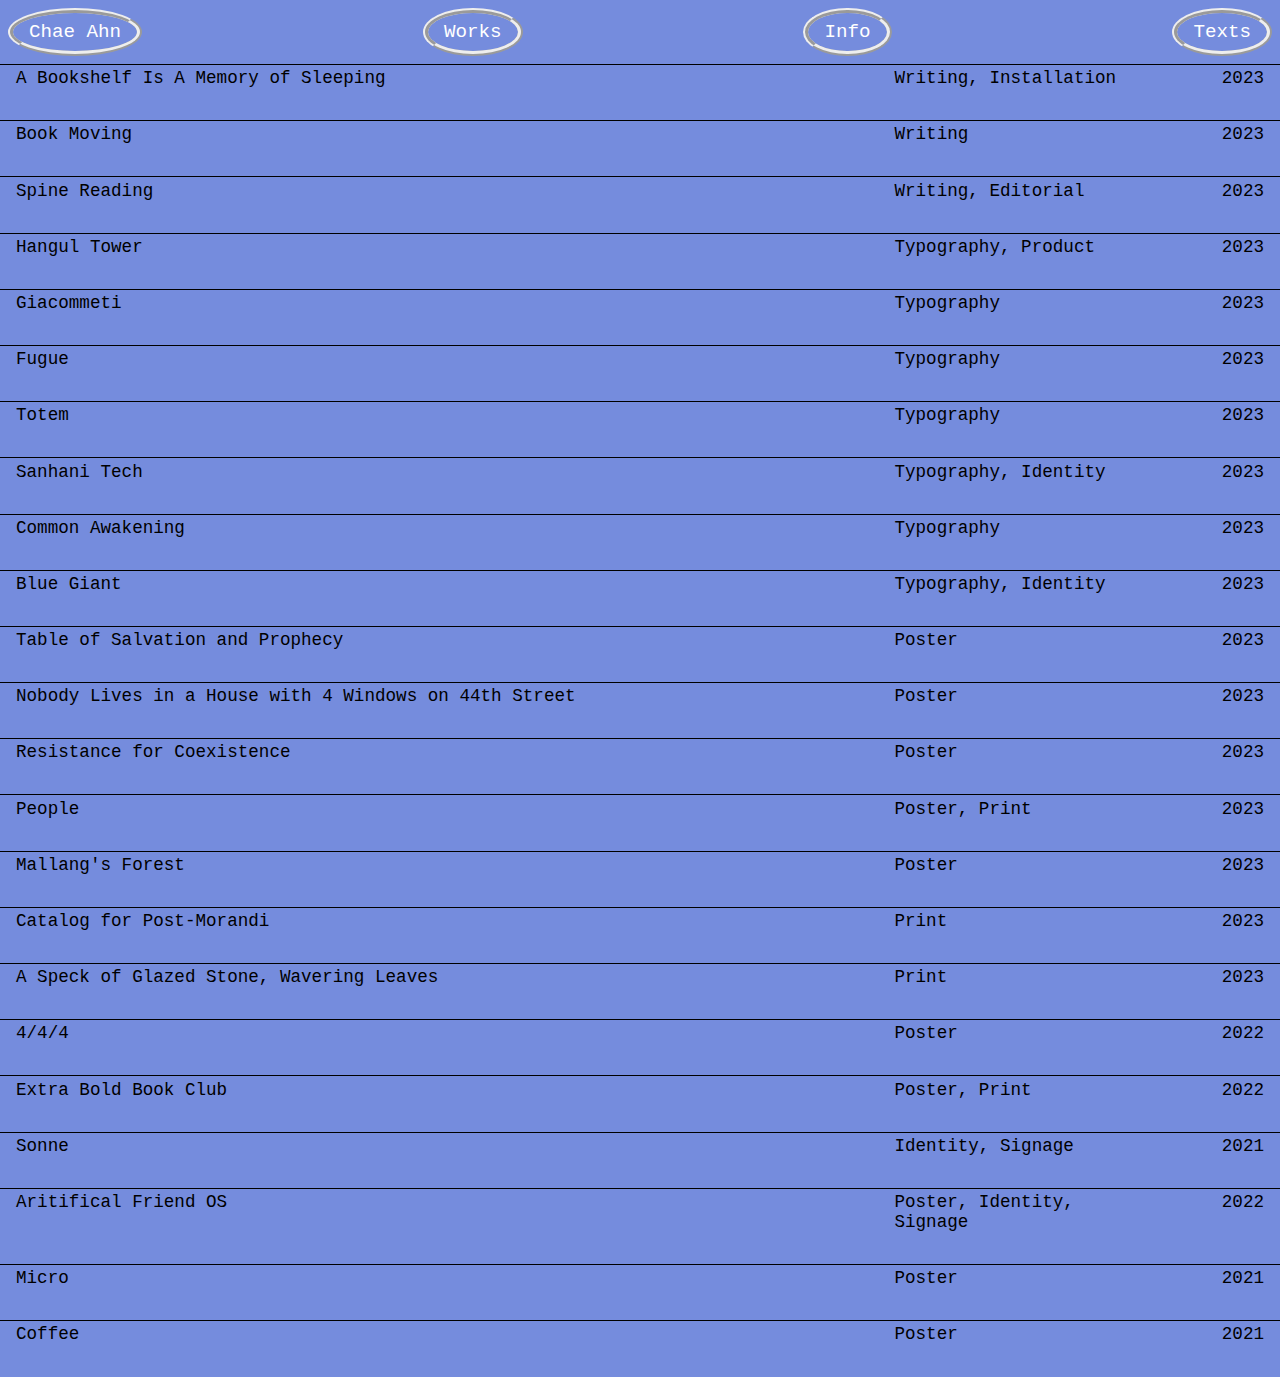
==== commit 887978b9: "Update work.html" ====
--- a/html/work.html
+++ b/html/work.html
@@ -50,15 +50,17 @@
   <div class="project-item">
     <div class="project-title">
       <div class="column1">Book Moving</div>
-      <div class="column2">Writing, Small Graphic</div>
-      <div class="column3">2023</div>
-    </div>
-
-    <div class="project-content">
-        
-      <div class="description">
-      <p class="column1">
-        Book Moving is a bookmark printed with list of texts about moving books in and out. 
+      <div class="column2">Writing</div>
+      <div class="column3">2023</div>
+    </div>
+
+    <div class="project-content">
+        
+      <div class="description">
+      <p class="column1">
+        Book Moving is a bookmark printed with list of texts about moving books in and out.
+        <br>Writing: Chae Ahn
+        <br>Design: Jiyoung Jeong
       </p>
       <p class="column2">74x188mm, Offset print</p>
       <p class="column3"></p>
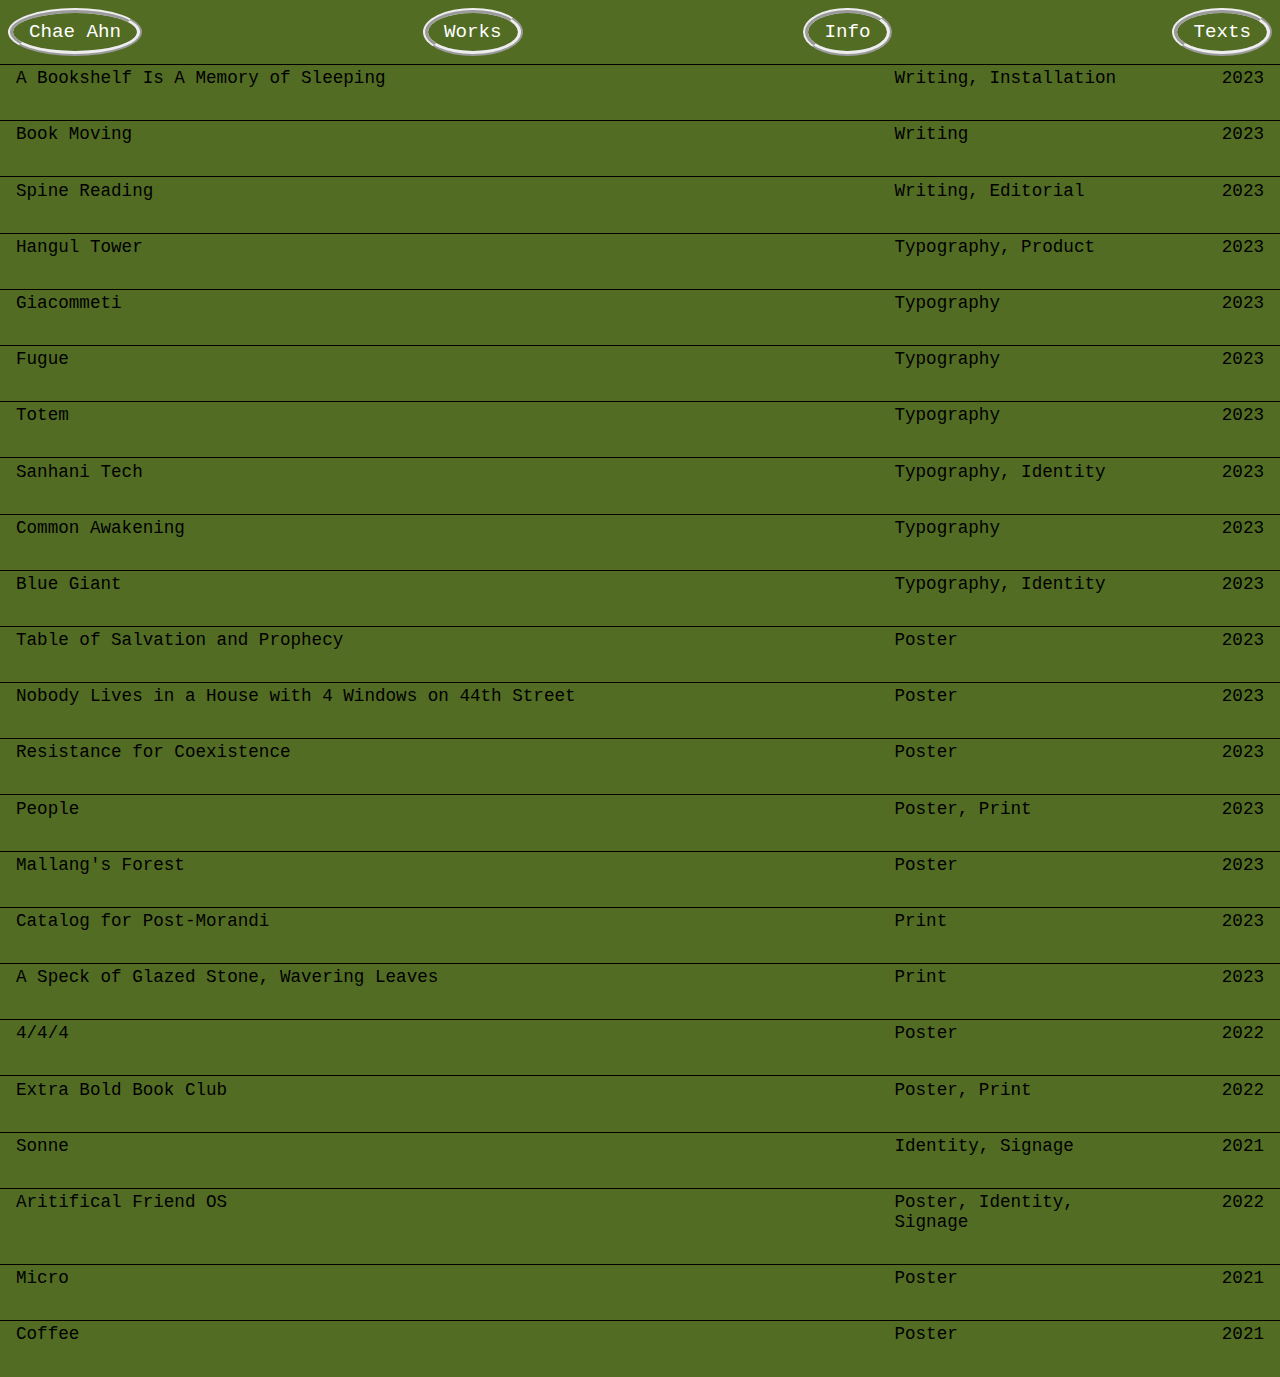
==== commit 9af18de2: "Update work.html" ====
--- a/html/work.html
+++ b/html/work.html
@@ -86,6 +86,7 @@
       <div class="description">
       <p class="column1">
         Spine Reading is an essay, inspired by 'The Books of the Bookshelf', Henry Petroski, written for exhibition in whatreallymatters.
+        <br>Design and Editorial: Jiyoung Jeong
       </p>
       <p class="column2">Size varies</p>
       <p class="column3"></p>
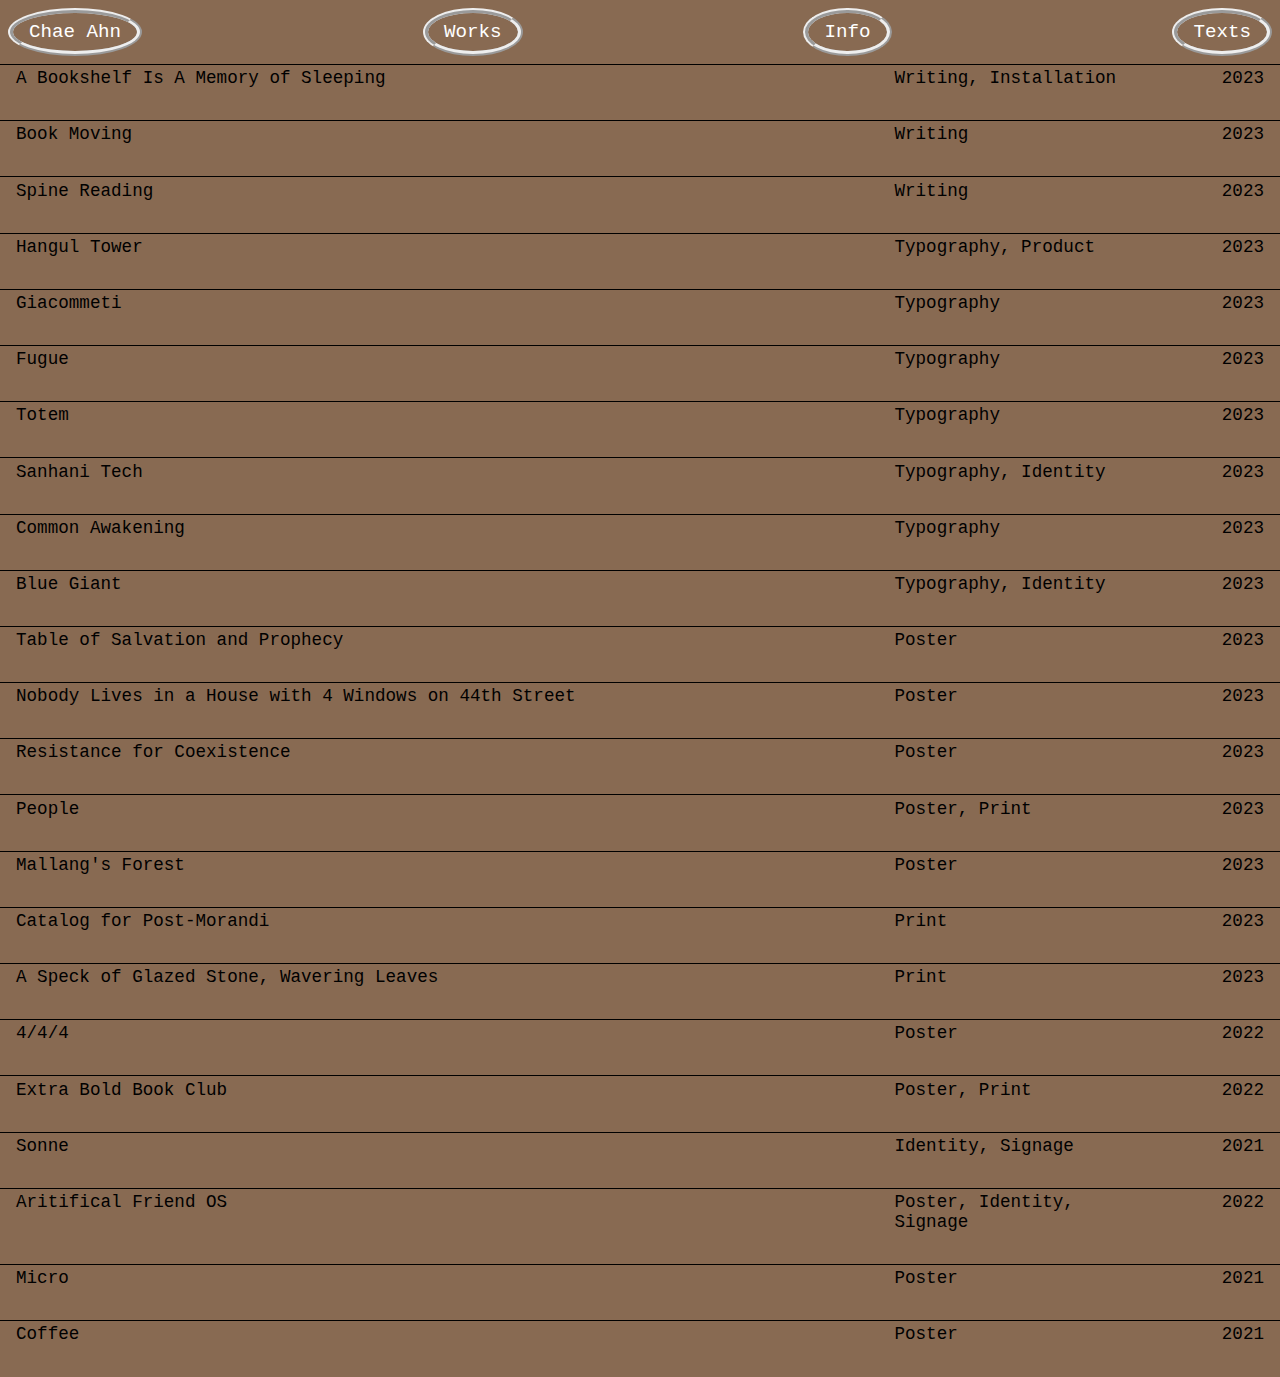
==== commit 1b69b219: "Update work.html" ====
--- a/html/work.html
+++ b/html/work.html
@@ -60,7 +60,6 @@
       <p class="column1">
         Book Moving is a bookmark printed with list of texts about moving books in and out.
         <br>Writing: Chae Ahn
-        <br>Design: Jiyoung Jeong
       </p>
       <p class="column2">74x188mm, Offset print</p>
       <p class="column3"></p>
@@ -77,7 +76,7 @@
   <div class="project-item">
     <div class="project-title">
       <div class="column1">Spine Reading</div>
-      <div class="column2">Writing, Editorial</div>
+      <div class="column2">Writing</div>
       <div class="column3">2023</div>
     </div>
 
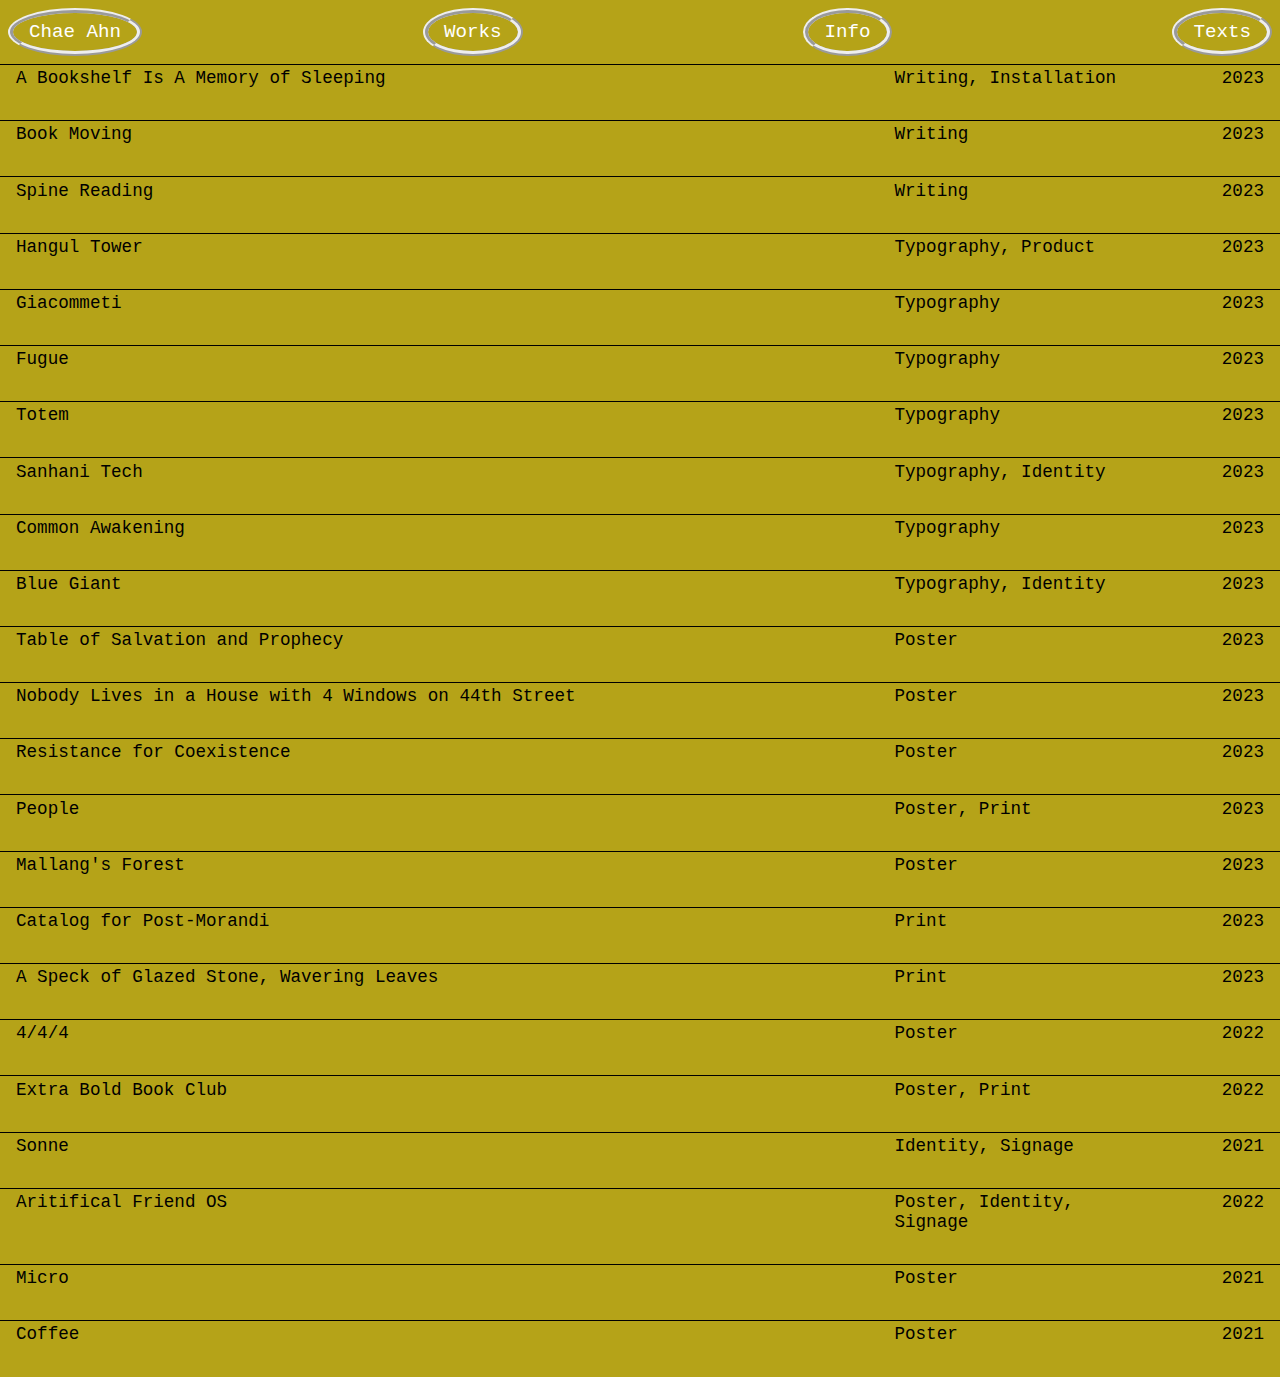
==== commit 6cb4bd1e: "Update work.html" ====
--- a/html/work.html
+++ b/html/work.html
@@ -59,7 +59,6 @@
       <div class="description">
       <p class="column1">
         Book Moving is a bookmark printed with list of texts about moving books in and out.
-        <br>Writing: Chae Ahn
       </p>
       <p class="column2">74x188mm, Offset print</p>
       <p class="column3"></p>
